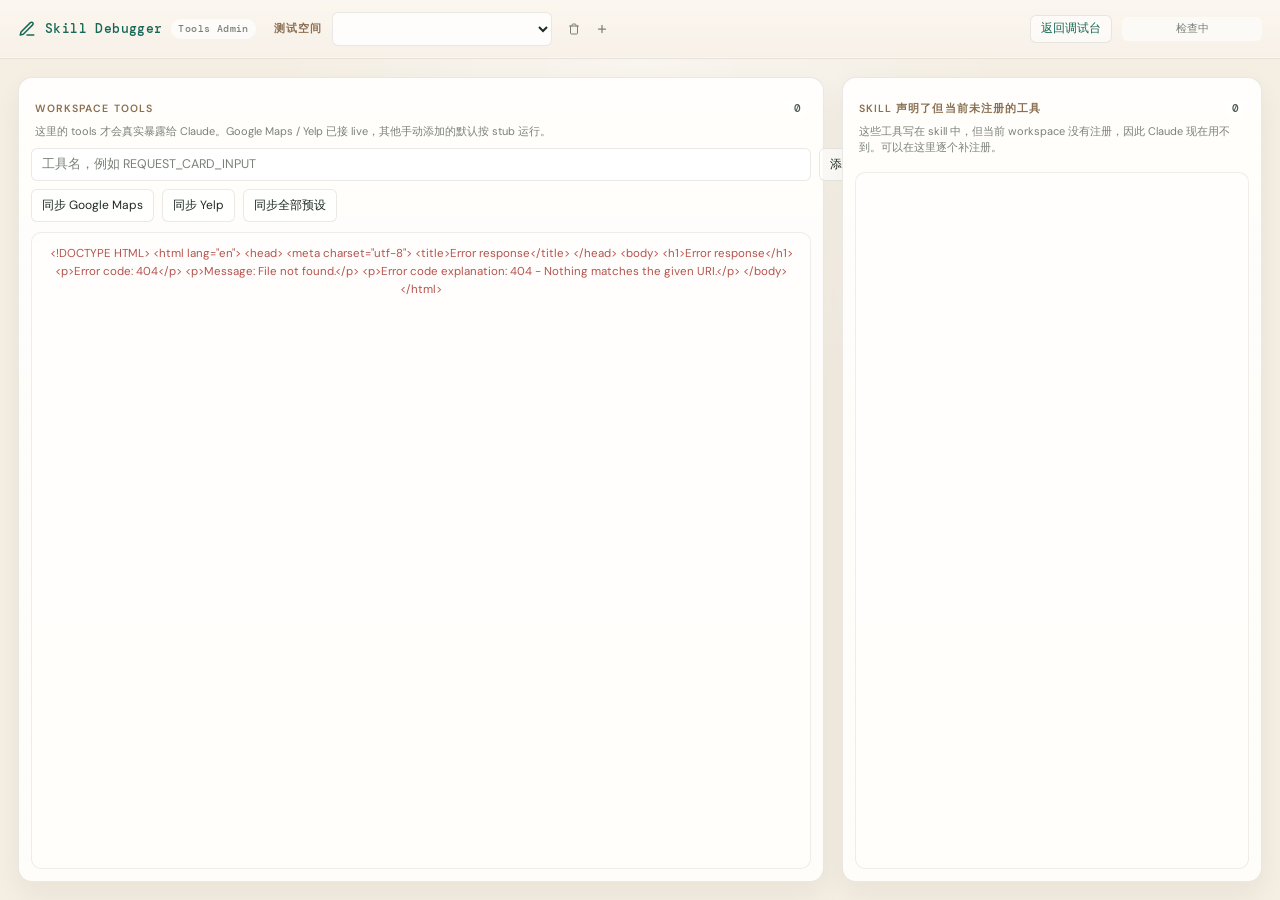
==== static/tools.html @ d768b522 "Initial commit" ====
<!DOCTYPE html>
<html lang="zh-CN">
  <head>
    <meta charset="UTF-8" />
    <meta name="viewport" content="width=device-width, initial-scale=1.0" />
    <title>Skill Debugger Tools Admin</title>
    <link rel="preconnect" href="https://fonts.googleapis.com" />
    <link rel="preconnect" href="https://fonts.gstatic.com" crossorigin />
    <link href="https://fonts.googleapis.com/css2?family=DM+Mono:wght@300;400;500&family=DM+Sans:ital,wght@0,400;0,500;0,600;1,400&display=swap" rel="stylesheet" />
    <link rel="stylesheet" href="/static/styles.css" />
  </head>
  <body>
    <div class="shell admin-shell">
      <header class="topbar">
        <div class="topbar-brand">
          <svg width="18" height="18" viewBox="0 0 24 24" fill="none" stroke="currentColor" stroke-width="2" stroke-linecap="round" stroke-linejoin="round"><path d="M12 20h9"/><path d="M16.5 3.5a2.121 2.121 0 0 1 3 3L7 19l-4 1 1-4L16.5 3.5z"/></svg>
          <span>Skill Debugger</span>
          <span class="topbar-page-tag">Tools Admin</span>
        </div>
        <div class="topbar-workspaces compact-workspaces">
          <span class="topbar-inline-label">测试空间</span>
          <select id="workspaceSelect" class="workspace-select" aria-label="选择测试空间"></select>
          <div class="section-actions">
            <button id="deleteWorkspaceButton" class="icon-btn danger-icon-btn" title="删除当前空间">
              <svg width="14" height="14" viewBox="0 0 24 24" fill="none" stroke="currentColor" stroke-width="2" stroke-linecap="round" stroke-linejoin="round"><polyline points="3 6 5 6 21 6"/><path d="M8 6V4a2 2 0 0 1 2-2h4a2 2 0 0 1 2 2v2"/><path d="M19 6v14a2 2 0 0 1-2 2H7a2 2 0 0 1-2-2V6"/></svg>
            </button>
            <button id="createWorkspaceButton" class="icon-btn" title="新建空间">
              <svg width="14" height="14" viewBox="0 0 24 24" fill="none" stroke="currentColor" stroke-width="2.5" stroke-linecap="round"><line x1="12" y1="5" x2="12" y2="19"/><line x1="5" y1="12" x2="19" y2="12"/></svg>
            </button>
          </div>
        </div>
        <div class="topbar-spacer"></div>
        <div class="topbar-runtime">
          <a href="/" class="topbar-link-btn">返回调试台</a>
          <span id="runtimeStatus" class="runtime-tag">检查中</span>
        </div>
      </header>

      <main class="admin-main">
        <section class="admin-panel">
          <div class="section-head">
            <span class="section-label">Workspace Tools</span>
            <span id="toolCount" class="badge">0</span>
          </div>
          <p class="section-note">这里的 tools 才会真实暴露给 Claude。Google Maps / Yelp 已接 live，其他手动添加的默认按 stub 运行。</p>
          <form id="toolForm" class="tool-form admin-tool-form">
            <input id="toolNameInput" type="text" class="sidebar-input tool-input" placeholder="工具名，例如 REQUEST_CARD_INPUT" />
            <button id="addToolButton" type="submit" class="mini-btn">添加工具</button>
          </form>
          <div class="preset-actions">
            <button id="syncGoogleMapsButton" type="button" class="mini-btn">同步 Google Maps</button>
            <button id="syncYelpButton" type="button" class="mini-btn">同步 Yelp</button>
            <button id="syncAllButton" type="button" class="mini-btn">同步全部预设</button>
          </div>
          <div id="toolsList" class="tool-list admin-tool-list"></div>
        </section>

        <section class="admin-panel">
          <div class="section-head">
            <span class="section-label">Skill 声明了但当前未注册的工具</span>
            <span id="missingCount" class="badge">0</span>
          </div>
          <p class="section-note">这些工具写在 skill 中，但当前 workspace 没有注册，因此 Claude 现在用不到。可以在这里逐个补注册。</p>
          <div id="toolHints" class="tool-hints admin-tool-hints"></div>
        </section>
      </main>
    </div>

    <script src="/static/tools.js" defer></script>
  </body>
</html>
---- static/styles.css ----
/* ========================================
   Skill Debugger — Three-panel IDE layout
   ======================================== */

:root {
  --bg:        #f4eee3;
  --bg-raised: #ede4d7;
  --bg-inset:  #fbf7ef;
  --surface:   #fffaf2;
  --surface-2: #f1e8db;
  --border:    rgba(48, 38, 28, 0.10);
  --border-hi: rgba(48, 38, 28, 0.16);
  --ink:       #1e2a24;
  --ink-2:     #4d5a53;
  --ink-3:     #7a8177;
  --accent:    #176957;
  --accent-dim:rgba(23, 105, 87, 0.10);
  --accent-mid:rgba(23, 105, 87, 0.20);
  --danger:    #b5534d;
  --danger-dim:rgba(181, 83, 77, 0.12);
  --blue:      #5b7fd6;
  --blue-dim:  rgba(91, 127, 214, 0.10);
  --orange:    #d57a38;
  --orange-dim:rgba(213, 122, 56, 0.12);
  --yellow:    #d4a11d;
  --radius-s:  6px;
  --radius-m:  10px;
  --radius-l:  14px;
  --font-sans: 'DM Sans', -apple-system, BlinkMacSystemFont, sans-serif;
  --font-mono: 'DM Mono', 'SF Mono', 'Menlo', monospace;
  --sidebar-w: 260px;
  --trace-w:   340px;
  --transition: 140ms ease;
  --shadow-soft: 0 12px 28px rgba(74, 51, 31, 0.06);
}

*, *::before, *::after { box-sizing: border-box; margin: 0; }

html, body {
  height: 100%;
  overflow: hidden;
}

body {
  background:
    radial-gradient(circle at top left, rgba(23, 105, 87, 0.08), transparent 26%),
    radial-gradient(circle at bottom right, rgba(213, 122, 56, 0.08), transparent 24%),
    linear-gradient(135deg, #efe5d7 0%, #f8f3eb 56%, #ede4d7 100%);
  color: var(--ink);
  font-family: var(--font-sans);
  font-size: 13.5px;
  line-height: 1.55;
  -webkit-font-smoothing: antialiased;
}

/* ---- LAYOUT ---- */
.shell {
  display: grid;
  grid-template-rows: auto 1fr;
  height: 100vh;
  width: 100vw;
}

.topbar {
  display: grid;
  grid-template-columns: auto auto minmax(0, 1fr) auto;
  align-items: center;
  gap: 18px;
  padding: 12px 18px;
  border-bottom: 1px solid var(--border);
  background:
    linear-gradient(180deg, rgba(255, 251, 245, 0.8), rgba(255, 251, 245, 0.56)),
    var(--bg-raised);
  box-shadow: inset 0 -1px 0 rgba(255, 255, 255, 0.35);
}

.topbar-brand {
  display: flex;
  align-items: center;
  gap: 9px;
  font-family: var(--font-mono);
  font-weight: 500;
  font-size: 13px;
  letter-spacing: 0.03em;
  color: var(--accent);
  user-select: none;
}

.topbar-workspaces {
  min-width: 0;
  display: flex;
  flex-direction: column;
  gap: 8px;
}

.compact-workspaces {
  flex-direction: row;
  align-items: center;
  gap: 10px;
}

.topbar-inline-label {
  flex-shrink: 0;
  font-size: 10.5px;
  font-weight: 600;
  text-transform: uppercase;
  letter-spacing: 0.1em;
  color: #8a6f50;
}

.workspace-select {
  min-width: 220px;
  max-width: 320px;
  padding: 7px 10px;
  border: 1px solid var(--border);
  border-radius: var(--radius-s);
  background: rgba(255, 255, 255, 0.82);
  color: var(--ink);
  font-size: 12.5px;
  font-family: var(--font-sans);
  outline: none;
  transition: border-color var(--transition);
}

.workspace-select:focus {
  border-color: var(--accent-mid);
}

.workspace-select:disabled {
  opacity: 0.5;
  cursor: not-allowed;
}

.topbar-spacer {
  min-width: 0;
}

.topbar-workspaces-head {
  display: flex;
  align-items: center;
  justify-content: space-between;
  gap: 12px;
}

.topbar-runtime {
  display: flex;
  align-items: center;
  justify-content: flex-end;
  gap: 10px;
}

.topbar-link-btn {
  display: inline-flex;
  align-items: center;
  justify-content: center;
  height: 28px;
  padding: 0 10px;
  border: 1px solid var(--border);
  border-radius: var(--radius-s);
  background: rgba(255, 255, 255, 0.58);
  color: var(--accent);
  font-size: 11.5px;
  font-weight: 500;
  text-decoration: none;
  transition: all var(--transition);
}

.topbar-link-btn:hover {
  border-color: var(--accent-mid);
  background: rgba(23, 105, 87, 0.06);
}

.topbar-page-tag {
  display: inline-flex;
  align-items: center;
  height: 20px;
  padding: 0 7px;
  border-radius: 999px;
  background: rgba(255, 255, 255, 0.72);
  color: var(--ink-3);
  font-size: 10px;
  font-family: var(--font-mono);
}

.app {
  display: grid;
  grid-template-columns: var(--sidebar-w) 1fr var(--trace-w);
  height: 100%;
  width: 100%;
  min-height: 0;
}

/* ---- LEFT SIDEBAR ---- */
.sidebar {
  display: flex;
  flex-direction: column;
  background:
    linear-gradient(180deg, rgba(255, 251, 245, 0.52), rgba(255, 251, 245, 0.2)),
    var(--bg-raised);
  border-right: 1px solid var(--border);
  overflow: hidden;
  box-shadow: inset -1px 0 0 rgba(255, 255, 255, 0.35);
}

.sidebar-section {
  padding: 0 12px;
  margin-bottom: 4px;
  flex-shrink: 0;
}

.sidebar-section-grow {
  flex: 1 1 0;
  min-height: 0;
  display: flex;
  flex-direction: column;
  row-gap: 8px;
  overflow: hidden;
}

.section-head {
  display: flex;
  align-items: center;
  justify-content: space-between;
  padding: 10px 4px 6px;
  flex-shrink: 0;
}

.section-actions {
  display: inline-flex;
  align-items: center;
  gap: 4px;
}

.section-label {
  font-size: 10.5px;
  font-weight: 600;
  text-transform: uppercase;
  letter-spacing: 0.1em;
  color: #8a6f50;
}

.section-note {
  margin: 0 4px 8px;
  font-size: 11px;
  line-height: 1.45;
  color: var(--ink-3);
  flex-shrink: 0;
}

.badge {
  display: inline-flex;
  align-items: center;
  justify-content: center;
  min-width: 20px;
  height: 18px;
  padding: 0 5px;
  border-radius: 999px;
  background: rgba(255, 255, 255, 0.75);
  color: var(--ink-2);
  font-size: 10.5px;
  font-weight: 500;
  font-family: var(--font-mono);
}

.icon-btn {
  display: inline-flex;
  align-items: center;
  justify-content: center;
  width: 24px;
  height: 24px;
  border: none;
  border-radius: var(--radius-s);
  background: transparent;
  color: var(--ink-3);
  cursor: pointer;
  transition: all var(--transition);
}
.icon-btn:hover {
  background: var(--accent-dim);
  color: var(--accent);
}

.danger-icon-btn:hover {
  background: var(--danger-dim);
  color: var(--danger);
}

.sidebar-input {
  width: 100%;
  padding: 7px 10px;
  border: 1px solid var(--border);
  border-radius: var(--radius-s);
  background: rgba(255, 255, 255, 0.82);
  color: var(--ink);
  font-size: 12.5px;
  font-family: var(--font-sans);
  outline: none;
  transition: border-color var(--transition);
  margin-bottom: 6px;
  flex-shrink: 0;
}
.sidebar-input:focus {
  border-color: var(--accent-mid);
}
.sidebar-input::placeholder {
  color: var(--ink-3);
}

/* workspace list */
.ws-list {
  display: flex;
  flex-direction: column;
  gap: 2px;
  max-height: 160px;
  overflow-y: auto;
  min-width: 0;
}

.ws-item {
  display: flex;
  align-items: center;
  gap: 8px;
  padding: 7px 10px;
  border: none;
  border-radius: var(--radius-s);
  background: transparent;
  color: var(--ink-2);
  font-size: 13px;
  font-family: var(--font-sans);
  cursor: pointer;
  transition: all var(--transition);
  text-align: left;
  width: 100%;
  white-space: nowrap;
}
.ws-item::before {
  content: '';
  width: 6px;
  height: 6px;
  border-radius: 50%;
  background: var(--ink-3);
  flex-shrink: 0;
  transition: background var(--transition);
}
.ws-item:hover {
  background: rgba(255, 255, 255, 0.72);
  color: var(--ink);
}
.ws-item.active {
  background: linear-gradient(135deg, rgba(23, 105, 87, 0.14), rgba(23, 105, 87, 0.06));
  color: var(--accent);
  box-shadow: inset 0 0 0 1px rgba(23, 105, 87, 0.12);
}
.ws-item.active::before {
  background: var(--accent);
  box-shadow: 0 0 6px var(--accent-dim);
}

/* skill tree */
.skill-tree {
  flex: 1;
  min-height: 0;
  overflow-y: auto;
  display: flex;
  flex-direction: column;
  gap: 1px;
  padding-bottom: 8px;
  padding-right: 4px;
  scrollbar-gutter: stable;
  border: 1px solid rgba(48, 38, 28, 0.08);
  border-radius: var(--radius-m);
  background: rgba(255, 255, 255, 0.34);
}

.skill-node {
  border-radius: var(--radius-s);
  overflow: hidden;
}
.skill-node-head {
  display: flex;
  align-items: center;
  gap: 8px;
  padding: 6px 10px;
  cursor: pointer;
  transition: background var(--transition);
  user-select: none;
}
.skill-node-head:hover {
  background: rgba(255, 255, 255, 0.62);
}
.skill-node-icon {
  width: 16px;
  height: 16px;
  flex-shrink: 0;
  color: var(--blue);
}
.skill-node-name {
  flex: 1;
  min-width: 0;
  font-size: 13px;
  font-family: var(--font-mono);
  font-weight: 400;
  color: var(--ink);
  white-space: nowrap;
  overflow: hidden;
  text-overflow: ellipsis;
}
.skill-node-tools-count {
  font-size: 10px;
  color: var(--ink-3);
  font-family: var(--font-mono);
  flex-shrink: 0;
}
.skill-delete-btn {
  width: 22px;
  height: 22px;
  display: inline-flex;
  align-items: center;
  justify-content: center;
  border: 0;
  border-radius: 999px;
  background: transparent;
  color: var(--ink-3);
  cursor: pointer;
  flex-shrink: 0;
  transition: background var(--transition), color var(--transition);
}
.skill-delete-btn svg {
  width: 12px;
  height: 12px;
}
.skill-delete-btn:hover {
  background: rgba(239, 83, 80, 0.12);
  color: var(--danger);
}
.skill-node-body {
  display: none;
  padding: 4px 10px 8px 34px;
}
.skill-node.open .skill-node-body {
  display: block;
}
.skill-node.open .skill-node-head {
  background: rgba(255, 255, 255, 0.72);
}
.skill-desc {
  font-size: 11.5px;
  color: var(--ink-3);
  margin-bottom: 6px;
  line-height: 1.45;
}
.skill-subhead {
  margin-bottom: 6px;
  font-size: 10px;
  font-weight: 600;
  text-transform: uppercase;
  letter-spacing: 0.08em;
  color: #8a6f50;
}
.tool-pills {
  display: flex;
  flex-wrap: wrap;
  gap: 4px;
}
.tool-pill {
  display: inline-block;
  padding: 2px 7px;
  border-radius: 999px;
  background: rgba(255, 255, 255, 0.82);
  color: var(--ink-2);
  font-size: 10.5px;
  font-family: var(--font-mono);
}

.skill-tree-empty {
  padding: 16px 10px;
  color: var(--ink-3);
  font-size: 12px;
  text-align: center;
  line-height: 1.6;
}

/* upload zone */
.upload-zone {
  flex-shrink: 0;
  padding: 0 0 4px;
}
.upload-actions {
  display: grid;
  grid-template-columns: 1fr 1fr;
  gap: 8px;
}
.upload-label {
  display: flex;
  align-items: center;
  justify-content: center;
  gap: 7px;
  padding: 9px;
  border: 1px dashed var(--border-hi);
  border-radius: var(--radius-m);
  color: var(--ink-3);
  font-size: 12px;
  cursor: pointer;
  transition: all var(--transition);
}
.upload-label:hover {
  border-color: var(--accent-mid);
  color: var(--accent);
  background: rgba(23, 105, 87, 0.06);
}
.upload-hint {
  margin-top: 8px;
  font-size: 11px;
  line-height: 1.45;
  color: var(--ink-3);
}

.tool-form {
  display: flex;
  gap: 8px;
  margin: 0 0 8px;
}

.preset-actions {
  display: flex;
  gap: 8px;
  flex-wrap: wrap;
  margin: 0 0 10px;
}

.tool-input {
  margin-bottom: 0;
}

.mini-btn {
  flex-shrink: 0;
  padding: 7px 10px;
  border: 1px solid var(--border);
  border-radius: var(--radius-s);
  background: rgba(255, 255, 255, 0.7);
  color: var(--ink);
  font-size: 12px;
  font-family: var(--font-sans);
  cursor: pointer;
  transition: all var(--transition);
}
.mini-btn:hover {
  border-color: var(--accent-mid);
  color: var(--accent);
  background: rgba(23, 105, 87, 0.06);
}
.mini-btn:disabled {
  opacity: 0.45;
  cursor: not-allowed;
}

.tool-list {
  max-height: 168px;
  overflow-y: auto;
  border: 1px solid rgba(48, 38, 28, 0.08);
  border-radius: var(--radius-m);
  background: rgba(255, 255, 255, 0.34);
}

.skill-list {
  flex: 1 1 auto;
  min-height: 0;
  max-height: none;
}

.tool-row {
  display: flex;
  align-items: center;
  gap: 8px;
  padding: 8px 10px;
  border-bottom: 1px solid rgba(48, 38, 28, 0.06);
}
.tool-row:last-child {
  border-bottom: 0;
}
.tool-row-main {
  min-width: 0;
  flex: 1;
}
.tool-row-name {
  font-size: 12px;
  font-family: var(--font-mono);
  color: var(--ink);
  white-space: nowrap;
  overflow: hidden;
  text-overflow: ellipsis;
}
.tool-row-meta {
  margin-top: 2px;
  font-size: 10.5px;
  color: var(--ink-3);
  line-height: 1.4;
}
.skill-lint-meta {
  margin-top: 4px;
  padding: 4px 6px;
  border-radius: var(--radius-s);
}
.skill-lint-meta.ok {
  background: var(--accent-dim);
  color: var(--accent);
}
.skill-lint-meta.warning {
  background: var(--orange-dim);
  color: var(--orange);
}
.skill-lint-meta.error {
  background: var(--danger-dim);
  color: var(--danger);
}
.tool-delete-btn {
  width: 22px;
  height: 22px;
  display: inline-flex;
  align-items: center;
  justify-content: center;
  border: 0;
  border-radius: 999px;
  background: transparent;
  color: var(--ink-3);
  cursor: pointer;
  flex-shrink: 0;
  transition: background var(--transition), color var(--transition);
}
.tool-delete-btn svg {
  width: 12px;
  height: 12px;
}
.tool-delete-btn:hover {
  background: rgba(239, 83, 80, 0.12);
  color: var(--danger);
}

.tool-list-empty {
  padding: 12px 10px;
  color: var(--ink-3);
  font-size: 11.5px;
  text-align: center;
}

.tool-hints {
  margin-top: 8px;
  display: flex;
  flex-direction: column;
  gap: 6px;
  max-height: 168px;
  overflow-y: auto;
  padding: 8px;
  border: 1px solid rgba(48, 38, 28, 0.08);
  border-radius: var(--radius-m);
  background: rgba(255, 255, 255, 0.34);
}
.tool-hints-head {
  display: flex;
  align-items: center;
  justify-content: space-between;
  gap: 8px;
}
.tool-hints-title {
  font-size: 10px;
  font-weight: 600;
  text-transform: uppercase;
  letter-spacing: 0.08em;
  color: #8a6f50;
}
.tool-hints-note {
  font-size: 10.5px;
  line-height: 1.45;
  color: var(--ink-3);
}
.tool-hint {
  display: flex;
  flex-direction: column;
  gap: 2px;
  padding: 8px 10px;
  border-radius: var(--radius-s);
  background: rgba(255, 255, 255, 0.42);
}
.tool-hint-name {
  font-size: 11.5px;
  font-family: var(--font-mono);
  color: var(--ink);
}
.tool-hint-meta {
  font-size: 10.5px;
  color: var(--ink-3);
}

.tool-hint-row {
  flex-direction: row;
  align-items: center;
  justify-content: space-between;
  gap: 8px;
}

.tool-hint-main {
  min-width: 0;
  display: flex;
  flex-direction: column;
  gap: 2px;
}

.tool-register-btn {
  flex-shrink: 0;
}

.sidebar-divider {
  height: 1px;
  background: var(--border);
  margin: 4px 12px;
  flex-shrink: 0;
}

.sidebar-bottom {
  padding: 10px 12px 14px;
  display: flex;
  flex-direction: column;
  gap: 8px;
  flex-shrink: 0;
}

.sidebar-btn {
  display: flex;
  align-items: center;
  justify-content: center;
  gap: 6px;
  width: 100%;
  padding: 8px;
  border: 1px solid var(--border);
  border-radius: var(--radius-s);
  background: rgba(255, 255, 255, 0.5);
  font-size: 12px;
  font-family: var(--font-sans);
  cursor: pointer;
  transition: all var(--transition);
}
.link-btn {
  color: var(--accent);
  text-decoration: none;
}
.link-btn:hover {
  background: rgba(23, 105, 87, 0.06);
  border-color: var(--accent-mid);
}
.danger-btn {
  color: var(--danger);
  border-color: var(--danger-dim);
}
.danger-btn:hover {
  background: var(--danger-dim);
}

.runtime-tag {
  display: block;
  text-align: center;
  font-size: 10.5px;
  font-family: var(--font-mono);
  color: var(--ink-3);
  padding: 4px;
  border-radius: var(--radius-s);
  background: rgba(255, 255, 255, 0.58);
  white-space: nowrap;
  overflow: hidden;
  text-overflow: ellipsis;
  min-width: 140px;
}

.admin-shell {
  grid-template-rows: auto 1fr;
}

.admin-main {
  min-height: 0;
  padding: 18px;
  display: grid;
  grid-template-columns: minmax(0, 1fr) minmax(280px, 420px);
  gap: 18px;
  background:
    radial-gradient(circle at top, rgba(255, 255, 255, 0.42), transparent 36%),
    var(--bg);
}

.admin-panel {
  min-height: 0;
  display: flex;
  flex-direction: column;
  padding: 12px;
  border: 1px solid var(--border);
  border-radius: var(--radius-l);
  background:
    linear-gradient(180deg, rgba(255, 255, 255, 0.74), rgba(255, 255, 255, 0.5)),
    var(--surface);
  box-shadow: var(--shadow-soft);
}

.admin-tool-form .tool-input {
  margin-bottom: 0;
}

.admin-tool-list {
  flex: 1;
  min-height: 280px;
  max-height: none;
}

.admin-tool-hints {
  flex: 1;
  min-height: 280px;
  max-height: none;
}

/* ---- CENTER: CHAT ---- */
.chat-main {
  display: flex;
  flex-direction: column;
  background:
    radial-gradient(circle at top, rgba(255, 255, 255, 0.45), transparent 36%),
    var(--bg);
  min-height: 0;
}

.chat-log {
  flex: 1;
  overflow-y: auto;
  padding: 20px 28px;
  display: flex;
  flex-direction: column;
  gap: 8px;
}

.chat-log-empty {
  flex: 1;
  display: flex;
  flex-direction: column;
  align-items: center;
  justify-content: center;
  gap: 12px;
  color: var(--ink-3);
  text-align: center;
  padding: 40px;
}
.chat-log-empty-icon {
  width: 48px;
  height: 48px;
  border-radius: 50%;
  background: rgba(255, 255, 255, 0.68);
  display: flex;
  align-items: center;
  justify-content: center;
  color: var(--ink-3);
}
.chat-log-empty p {
  max-width: 320px;
  font-size: 13px;
  line-height: 1.6;
}

/* chat bubbles */
.msg {
  max-width: 720px;
  animation: msgIn 200ms ease both;
}
.msg.user-msg {
  align-self: flex-end;
}
.msg.assistant-msg {
  align-self: flex-start;
}

@keyframes msgIn {
  from { opacity: 0; transform: translateY(6px); }
  to   { opacity: 1; transform: translateY(0); }
}

.msg-role {
  font-size: 10px;
  font-weight: 600;
  text-transform: uppercase;
  letter-spacing: 0.08em;
  color: var(--ink-3);
  margin-bottom: 4px;
  padding: 0 2px;
}
.msg.user-msg .msg-role { text-align: right; }

.msg-bubble {
  padding: 12px 16px;
  border-radius: var(--radius-l);
  font-size: 13.5px;
  line-height: 1.6;
  white-space: pre-wrap;
  word-break: break-word;
  box-shadow: var(--shadow-soft);
}
.msg.user-msg .msg-bubble {
  background: linear-gradient(135deg, rgba(23, 105, 87, 0.12), rgba(23, 105, 87, 0.06));
  color: var(--ink);
  border: 1px solid rgba(23, 105, 87, 0.10);
  border-bottom-right-radius: 4px;
}
.msg.assistant-msg .msg-bubble {
  background: rgba(255, 252, 246, 0.96);
  color: var(--ink);
  border: 1px solid var(--border);
  border-bottom-left-radius: 4px;
}

/* streaming cursor */
.msg-bubble.streaming::after {
  content: '';
  display: inline-block;
  width: 7px;
  height: 15px;
  background: var(--accent);
  margin-left: 2px;
  vertical-align: text-bottom;
  border-radius: 1px;
  animation: blink 800ms steps(2) infinite;
}
@keyframes blink {
  50% { opacity: 0; }
}

/* composer */
.chat-composer {
  flex-shrink: 0;
  border-top: 1px solid var(--border);
  background:
    linear-gradient(180deg, rgba(255, 255, 255, 0.28), rgba(255, 255, 255, 0)),
    var(--bg-raised);
  padding: 10px 20px 16px;
}

.mode-bar {
  display: flex;
  align-items: center;
  gap: 8px;
  margin-bottom: 10px;
  flex-wrap: nowrap;
  overflow-x: auto;
  padding-bottom: 4px;
}
.mode-bar::-webkit-scrollbar { height: 4px; }
.mode-bar::-webkit-scrollbar-thumb { background: var(--border-hi); border-radius: 4px; }
.mode-bar::-webkit-scrollbar-track { background: transparent; }

.mode-tabs {
  display: flex;
  background: rgba(255, 255, 255, 0.68);
  border-radius: var(--radius-s);
  padding: 2px;
  border: 1px solid var(--border);
  flex-shrink: 0;
}
.mode-tab {
  display: flex;
  align-items: center;
  cursor: pointer;
  user-select: none;
}
.mode-tab input { display: none; }
.mode-tab span {
  padding: 5px 12px;
  border-radius: 4px;
  font-size: 12px;
  font-weight: 500;
  color: var(--ink-3);
  transition: all var(--transition);
}
.mode-tab input:checked + span {
  background: rgba(255, 255, 255, 0.9);
  color: var(--ink);
  box-shadow: 0 1px 4px rgba(54, 38, 21, 0.08);
}
.mode-tab:hover span {
  color: var(--ink-2);
}

.forced-select {
  padding: 5px 10px;
  border: 1px solid var(--border);
  border-radius: var(--radius-s);
  background: rgba(255, 255, 255, 0.8);
  color: var(--ink-2);
  font-size: 12px;
  font-family: var(--font-mono);
  outline: none;
  min-width: 140px;
  transition: border-color var(--transition);
  flex-shrink: 0;
}
.forced-select:focus { border-color: var(--accent-mid); }
.forced-select:disabled { opacity: 0.35; cursor: not-allowed; }

.input-row {
  display: flex;
  align-items: flex-end;
  gap: 8px;
}
.input-row textarea {
  flex: 1;
  resize: none;
  min-height: 42px;
  max-height: 180px;
  padding: 10px 14px;
  border: 1px solid var(--border-hi);
  border-radius: var(--radius-m);
  background: rgba(255, 255, 255, 0.92);
  color: var(--ink);
  font-size: 13.5px;
  font-family: var(--font-sans);
  line-height: 1.5;
  outline: none;
  transition: border-color var(--transition);
}
.input-row textarea:focus {
  border-color: var(--accent-mid);
}
.input-row textarea::placeholder { color: var(--ink-3); }

.send-btn {
  display: flex;
  align-items: center;
  justify-content: center;
  width: 42px;
  height: 42px;
  border: none;
  border-radius: var(--radius-m);
  background: linear-gradient(135deg, #1e806a, #176957);
  color: #fffdf8;
  cursor: pointer;
  flex-shrink: 0;
  transition: all var(--transition);
}
.send-btn:hover {
  filter: brightness(1.04);
  transform: scale(1.04);
}
.send-btn:disabled {
  opacity: 0.35;
  cursor: not-allowed;
  transform: none;
  filter: none;
}

/* ---- RIGHT: TRACE ---- */
.trace-aside {
  display: flex;
  flex-direction: column;
  background:
    linear-gradient(180deg, rgba(255, 251, 245, 0.5), rgba(255, 251, 245, 0.16)),
    var(--bg-raised);
  border-left: 1px solid var(--border);
  overflow: hidden;
  box-shadow: inset 1px 0 0 rgba(255, 255, 255, 0.35);
}

.trace-header {
  display: flex;
  align-items: center;
  justify-content: space-between;
  padding: 16px 16px 12px;
  flex-shrink: 0;
}

.trace-log {
  flex: 1;
  overflow-y: auto;
  padding: 0 12px 16px;
  display: flex;
  flex-direction: column;
  gap: 8px;
}

.trace-turn-group {
  display: flex;
  flex-direction: column;
  gap: 8px;
}

.trace-turn-header {
  display: flex;
  flex-direction: column;
  gap: 3px;
  padding: 10px 4px 2px;
}

.trace-turn-label {
  font-family: var(--font-mono);
  font-size: 11px;
  font-weight: 500;
  color: var(--ink);
}

.trace-turn-message {
  font-size: 11px;
  color: var(--ink-3);
  line-height: 1.45;
}

.trace-empty {
  color: var(--ink-3);
  font-size: 12px;
  text-align: center;
  padding: 32px 16px;
  line-height: 1.7;
}

.trace-card {
  border-radius: var(--radius-m);
  border: 1px solid var(--border);
  background: rgba(255, 252, 246, 0.88);
  overflow: hidden;
  animation: traceIn 180ms ease both;
  box-shadow: var(--shadow-soft);
}
@keyframes traceIn {
  from { opacity: 0; transform: translateX(8px); }
  to   { opacity: 1; transform: translateX(0); }
}

.trace-card.error {
  border-color: rgba(239,83,80,0.25);
}

.trace-card-head {
  display: flex;
  align-items: center;
  justify-content: space-between;
  padding: 8px 12px;
  background: rgba(255, 255, 255, 0.72);
  border-bottom: 1px solid var(--border);
}
.trace-tool-name {
  font-family: var(--font-mono);
  font-size: 12px;
  font-weight: 500;
  color: var(--ink);
}
.trace-status {
  font-size: 10px;
  font-weight: 600;
  text-transform: uppercase;
  letter-spacing: 0.06em;
  padding: 2px 7px;
  border-radius: 999px;
}
.trace-status.ok {
  background: var(--accent-dim);
  color: var(--accent);
}
.trace-status.error {
  background: var(--danger-dim);
  color: var(--danger);
}
.trace-status.running {
  background: rgba(188, 167, 122, 0.18);
  color: #8f6c2e;
}

.trace-card-body {
  padding: 8px 12px;
  display: none;
}
.trace-card.open .trace-card-body {
  display: block;
}
.trace-card-head {
  cursor: pointer;
}

.trace-section-label {
  font-size: 9.5px;
  font-weight: 600;
  text-transform: uppercase;
  letter-spacing: 0.1em;
  color: var(--ink-3);
  margin: 4px 0 2px;
}
.trace-meta {
  margin-bottom: 6px;
  font-size: 10px;
  font-weight: 600;
  color: var(--accent);
  letter-spacing: 0.04em;
}
.trace-section-label:first-child { margin-top: 0; }

.trace-pre {
  margin: 0;
  padding: 6px 8px;
  border-radius: var(--radius-s);
  background: rgba(246, 240, 231, 0.78);
  font-family: var(--font-mono);
  font-size: 11px;
  color: var(--ink-2);
  line-height: 1.5;
  white-space: pre-wrap;
  word-break: break-all;
  max-height: 200px;
  overflow-y: auto;
  margin-bottom: 4px;
}

/* ---- SCROLLBAR ---- */
::-webkit-scrollbar { width: 5px; }
::-webkit-scrollbar-track { background: transparent; }
::-webkit-scrollbar-thumb { background: var(--surface-2); border-radius: 10px; }
::-webkit-scrollbar-thumb:hover { background: var(--ink-3); }

/* ---- RESPONSIVE ---- */
@media (max-width: 960px) {
  .shell {
    grid-template-rows: auto 1fr;
  }
  .topbar {
    grid-template-columns: 1fr;
    gap: 10px;
    align-items: stretch;
  }
  .compact-workspaces {
    width: 100%;
    flex-wrap: wrap;
  }
  .workspace-select {
    min-width: 0;
    max-width: none;
    flex: 1 1 100%;
  }
  .topbar-runtime {
    justify-content: flex-start;
  }
  .admin-main {
    grid-template-columns: 1fr;
    padding: 12px;
  }
  .app {
    grid-template-columns: 1fr;
    grid-template-rows: auto 1fr auto;
  }
  .sidebar, .trace-aside {
    display: none;
  }
}
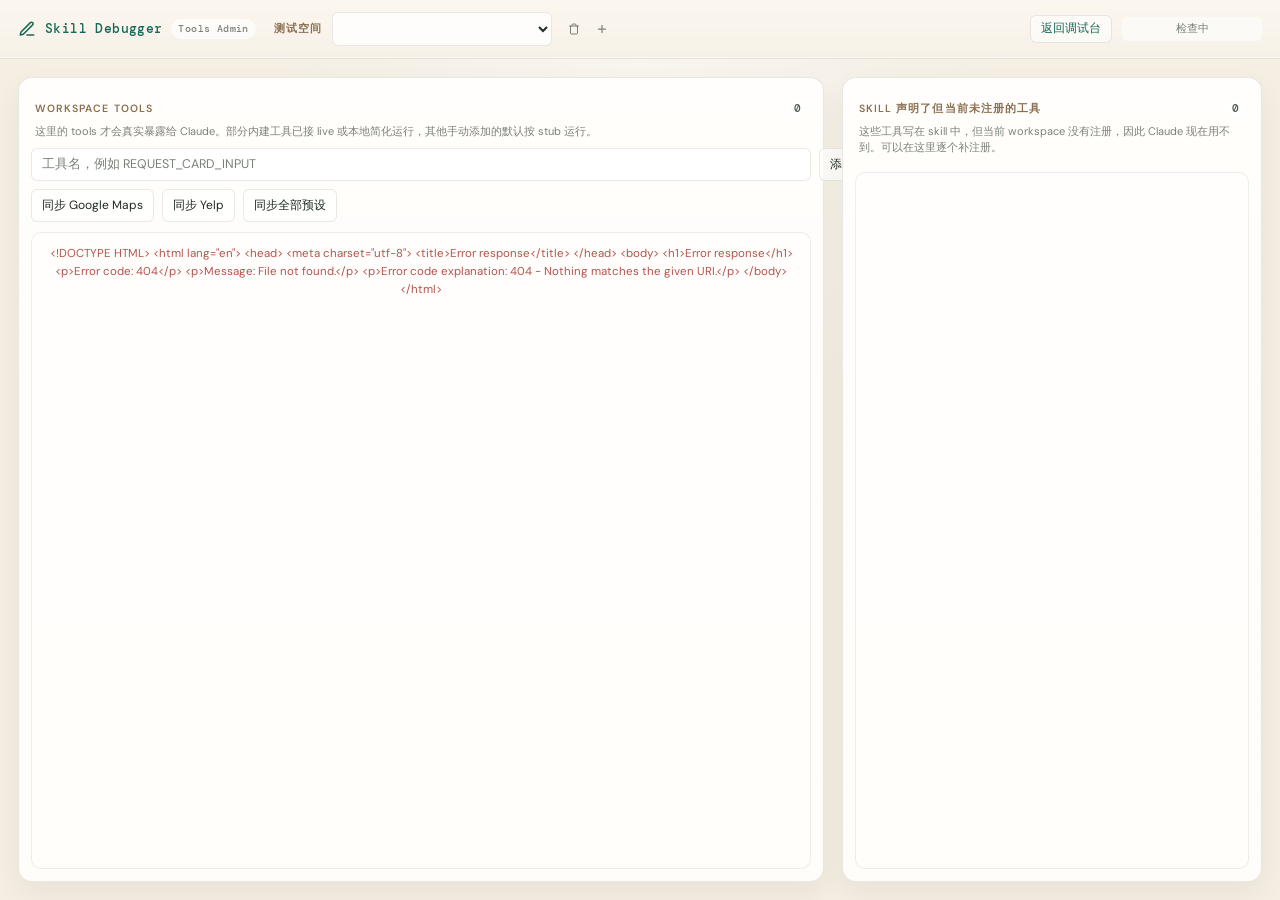
==== commit a4df328e: "Add aligned project tool runtime" ====
--- a/static/tools.html
+++ b/static/tools.html
@@ -42,7 +42,7 @@
             <span class="section-label">Workspace Tools</span>
             <span id="toolCount" class="badge">0</span>
           </div>
-          <p class="section-note">这里的 tools 才会真实暴露给 Claude。Google Maps / Yelp 已接 live，其他手动添加的默认按 stub 运行。</p>
+          <p class="section-note">这里的 tools 才会真实暴露给 Claude。部分内建工具已接 live 或本地简化运行，其他手动添加的默认按 stub 运行。</p>
           <form id="toolForm" class="tool-form admin-tool-form">
             <input id="toolNameInput" type="text" class="sidebar-input tool-input" placeholder="工具名，例如 REQUEST_CARD_INPUT" />
             <button id="addToolButton" type="submit" class="mini-btn">添加工具</button>
--- a/static/styles.css
+++ b/static/styles.css
@@ -582,6 +582,28 @@
   min-width: 0;
   flex: 1;
 }
+.tool-row-actions {
+  display: flex;
+  align-items: center;
+  gap: 6px;
+  flex-shrink: 0;
+}
+.tool-edit-btn {
+  height: 24px;
+  padding: 0 8px;
+  border: 1px solid var(--border);
+  border-radius: var(--radius-s);
+  background: rgba(255, 255, 255, 0.72);
+  color: var(--accent);
+  font-size: 11px;
+  font-family: var(--font-sans);
+  cursor: pointer;
+  transition: all var(--transition);
+}
+.tool-edit-btn:hover {
+  border-color: var(--accent-mid);
+  background: rgba(23, 105, 87, 0.06);
+}
 .tool-row-name {
   font-size: 12px;
   font-family: var(--font-mono);
@@ -724,6 +746,12 @@
   flex-shrink: 0;
 }
 
+.sidebar-link-grid {
+  display: grid;
+  grid-template-columns: 1fr 1fr;
+  gap: 8px;
+}
+
 .sidebar-btn {
   display: flex;
   align-items: center;
@@ -739,6 +767,12 @@
   cursor: pointer;
   transition: all var(--transition);
 }
+
+.compact-link-btn {
+  padding: 8px 6px;
+  font-size: 11px;
+}
+
 .link-btn {
   color: var(--accent);
   text-decoration: none;
@@ -812,6 +846,97 @@
   flex: 1;
   min-height: 280px;
   max-height: none;
+}
+
+.editor-modal {
+  position: fixed;
+  inset: 0;
+  z-index: 50;
+  display: flex;
+  justify-content: flex-end;
+}
+
+.editor-modal.hidden {
+  display: none;
+}
+
+.editor-backdrop {
+  position: absolute;
+  inset: 0;
+  background: rgba(20, 18, 14, 0.28);
+  backdrop-filter: blur(2px);
+}
+
+.editor-panel {
+  position: relative;
+  z-index: 1;
+  width: min(760px, 92vw);
+  height: 100vh;
+  display: flex;
+  flex-direction: column;
+  gap: 12px;
+  padding: 18px;
+  border-left: 1px solid var(--border);
+  background:
+    linear-gradient(180deg, rgba(255, 255, 255, 0.82), rgba(255, 255, 255, 0.72)),
+    var(--surface);
+  box-shadow: -18px 0 40px rgba(25, 18, 10, 0.12);
+}
+
+.editor-header {
+  display: flex;
+  align-items: flex-start;
+  justify-content: space-between;
+  gap: 12px;
+}
+
+.editor-header-copy {
+  min-width: 0;
+}
+
+.editor-title {
+  font-size: 15px;
+  font-weight: 600;
+  color: var(--ink);
+}
+
+.editor-meta {
+  margin-top: 4px;
+  font-size: 11.5px;
+  line-height: 1.5;
+  color: var(--ink-3);
+}
+
+.editor-note {
+  font-size: 11px;
+  line-height: 1.45;
+  color: var(--ink-3);
+}
+
+.editor-textarea {
+  flex: 1;
+  min-height: 0;
+  width: 100%;
+  resize: none;
+  border: 1px solid var(--border-hi);
+  border-radius: var(--radius-m);
+  padding: 14px;
+  background: rgba(255, 255, 255, 0.92);
+  color: var(--ink);
+  font-size: 12.5px;
+  line-height: 1.6;
+  font-family: var(--font-mono);
+  outline: none;
+}
+
+.editor-textarea:focus {
+  border-color: var(--accent-mid);
+}
+
+.editor-actions {
+  display: flex;
+  justify-content: flex-end;
+  gap: 8px;
 }
 
 /* ---- CENTER: CHAT ---- */
